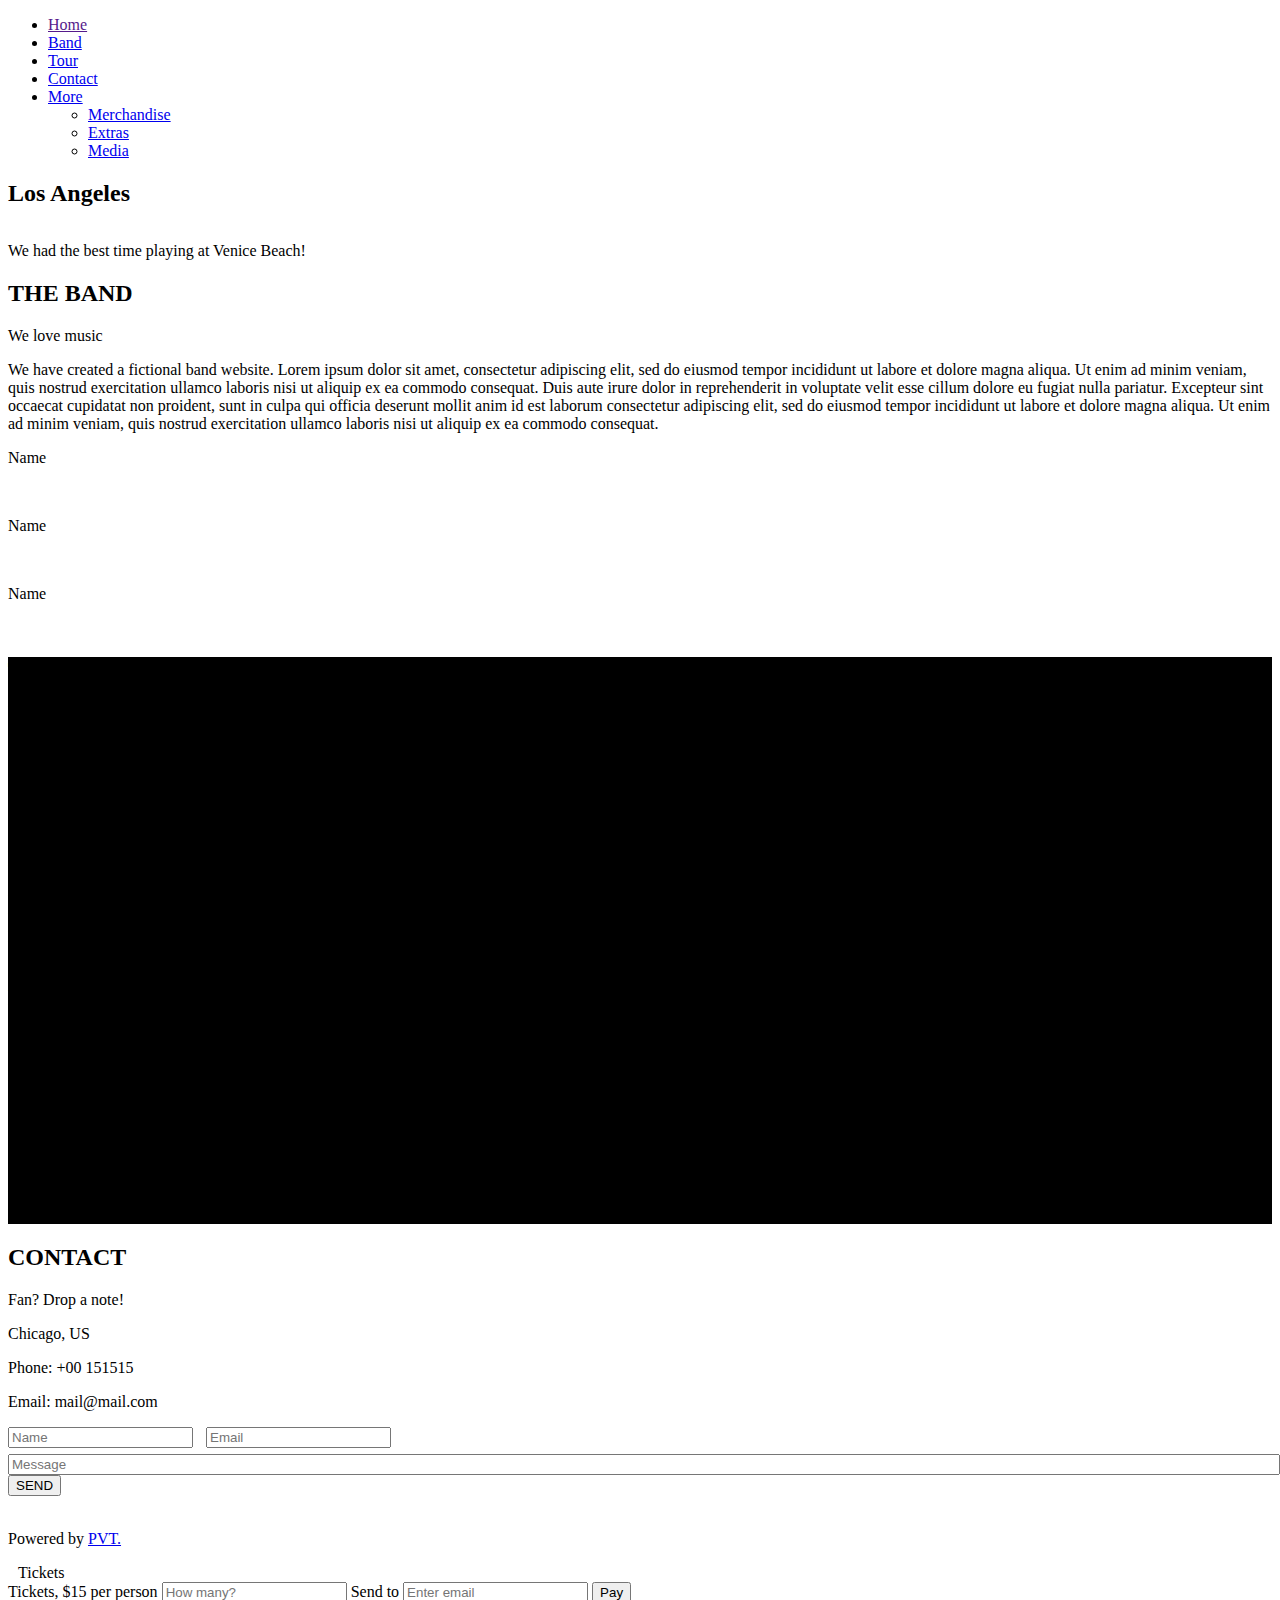
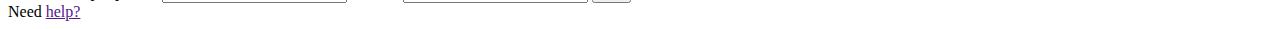
==== index.html @ a9944aa5 "Add index.html" ====
<!DOCTYPE html>
<html lang="en">
<head>
    <!-- 
        LAYOUT
        1. Header
        2. Banner/Slider
        3. Nav (horizontal/vertical)
        4. Content
        5. Footer
     -->

     <!-- 
        Responsive
        1. PC (>=1024 px)
        2. Tablet(>=704px and <1024px)
        3. Mobile(<740px)
     -->
    <meta charset="UTF-8">
    <meta http-equiv="X-UA-Compatible" content="IE=edge">
    <meta name="viewport" content="width=device-width, initial-scale=1.0">
    <title>Toi CR</title>
    <link rel="icon" href="https://scontent.fhan4-1.fna.fbcdn.net/v/t39.30808-6/295142651_3194529504198590_6933057784013454180_n.jpg?_nc_cat=105&ccb=1-7&_nc_sid=09cbfe&_nc_ohc=tdQ7doI9kyIAX8gfDGv&_nc_ht=scontent.fhan4-1.fna&oh=00_AfDoJJY4pIcLF_WydMAQO02Ttpgxc5-F-GtIVw9Jid8Vvg&oe=63EF128C" type="image/x-icon" />
    <link rel="stylesheet" href="./assets/css/style.css">
    <link rel="stylesheet" href="./assets/themify-icons/themify-icons.css">
</head>
<body>
    <div id="main">
        <div id="header">
            <ul id="nav">
                <li><a href="">Home</a></li>
                <li><a href="#slider">Band</a></li>
                <li><a href="#content">Tour</a></li>
                <li><a href="#contact-id">Contact</a></li>
                <li>
                    <a href="#">
                        More
                        <i class="ti-angle-down"></i>
                    </a>
                    <ul class="subnav">
                        <li><a href="#">Merchandise</a></li>
                        <li><a href="#">Extras</a></li>
                        <li><a href="#">Media</a></li>
                    </ul>
                </li>
            </ul>

            <!-- Search button -->
            <div class="header-search ti-search"></div>
        </div>

        <div id="slider">
            <div class="text-content">
                <h2 style="padding-bottom: 15px;">Los Angeles</h2>
                <p>We had the best time playing at Venice Beach!</p>
            </div>
        </div>

        <div id="content">
            <!-- About -->
            <div class="about-section" style="background-color: white;">
                <h2 class="content-head" style="background-color: white;">THE BAND</h2>
                <div class="slogan">We love music</div>
                <p class="about-content">We have created a fictional band website. Lorem ipsum dolor sit amet, consectetur adipiscing elit, sed do eiusmod tempor incididunt ut labore et dolore magna aliqua. Ut enim ad minim veniam, quis nostrud exercitation ullamco laboris nisi ut aliquip ex ea commodo consequat. Duis aute irure dolor in reprehenderit in voluptate velit esse cillum dolore eu fugiat nulla pariatur. Excepteur sint occaecat cupidatat non proident, sunt in culpa qui officia deserunt mollit anim id est laborum consectetur adipiscing elit, sed do eiusmod tempor incididunt ut labore et dolore magna aliqua. Ut enim ad minim veniam, quis nostrud exercitation ullamco laboris nisi ut aliquip ex ea commodo consequat.</p>

                <div class="member-list">
                    <div class="member-item">
                        <p class="name-member">Name</p>
                        <img src="https://www.w3schools.com/w3images/bandmember.jpg" alt="" class="image-member">
                    </div>

                    <div class="member-item">
                        <p class="name-member">Name</p>
                        <img src="https://www.w3schools.com/w3images/bandmember.jpg" alt="" class="image-member">
                    </div>

                    <div class="member-item">
                        <p class="name-member">Name</p>
                        <img src="https://www.w3schools.com/w3images/bandmember.jpg" alt="" class="image-member">
                    </div>
                    <div class="clear"></div>
                </div>

            </div>

            <!-- Tour -->
            <div class="tour-section">
                <div class="about-section" style="background-color: black;">
                    <h2 class="content-head">TOUR DATES</h2>
                    <div class="slogan">Remember to book your tickets!</div>
                    <ul class="ticket-list">
                        <li>September <span class="sold-out">Sold out</span></li>
                        <li>October <span class="sold-out">Sold out</span></li>
                        <li>November <span class="quantity">3</span></li>
                    </ul>
                    <div class="place">
                        <div class="place-infor">
                            <img src="https://www.w3schools.com/w3images/newyork.jpg" alt="" class="place-img">
                            <div class="place-desc">
                                <h2 class="city">New York</h2>
                                <div class="date">Fri 27 Nov 2016</div>
                                <div class="description">Praesent tincidunt sed tellus ut rutrum sed vitae justo.</div>
                                <div class="btn js-buy-ticket">Buy Tickets</div>
                            </div>
                        </div>
    
                        <div class="place-infor">
                            <img src="https://www.w3schools.com/w3images/paris.jpg" alt="" class="place-img">
                            <div class="place-desc">
                                <h2 class="city">Paris</h2>
                                <div class="date">Sat 28 Nov 2016</div>
                                <div class="description">Praesent tincidunt sed tellus ut rutrum sed vitae justo.</div>
                                <div class="btn js-buy-ticket">Buy Tickets</div>
                            </div>
                        </div>
    
                        <div class="place-infor">
                            <img src="https://www.w3schools.com/w3images/sanfran.jpg" alt="" class="place-img">
                            <div class="place-desc">
                                <h2 class="city">San Francisco</h2>
                                <div class="date">Sun 29 Nov 2016</div>
                                <div class="description">Praesent tincidunt sed tellus ut rutrum sed vitae justo.</div>
                                <div class="btn js-buy-ticket">Buy Tickets</div>
                            </div>
                        </div>
                        <div class="clear"></div>
                    </div>
                </div>

            </div>

            <!-- Contact -->
            <div id="contact-id" class="about-section">
                <h2 class="content-head" style="background-color: white;">CONTACT</h2>
                <div class="slogan">Fan? Drop a note!</div>
                <div class="contact-content">
                    <div class="col-half">
                        <p><i class="ti-location-pin"></i> Chicago, US</p>
                        <p><i class="ti-mobile"></i> Phone: +00 151515</p>
                        <p><i class="ti-email"></i> Email: mail@mail.com</p>
                    </div>
                    <form action="">
                        <div class="col-half">
                            <input type="text" class="contact-input" required placeholder="Name">
                            <input type="email" class="contact-input" required placeholder="Email" style="margin-left: 9px;">                    
                            <input type="text" class="contact-input" required placeholder="Message" style="width: 100%; margin-top: 6px;">
                            <input type="submit" class="contact-submit" value="SEND">
                        </div>
                    </form>
                </div>
            </div>

        </div>

        <div id="map">
            <img src="https://www.w3schools.com/w3images/map.jpg" alt="" class="footer-image" style="width: 100%;">
        </div>

        <div class="footer">
            <div class="footer-icon">
                <p><a class="ti-facebook" href="https://www.facebook.com/profile.php?id=100009247154607"></a></p>
                <p><a class="ti-instagram" href=""></a></p>
                <p><a class="ti-pinterest" href=""></a></p>
                <p><a class="ti-github" href=""></a></p>
                <p><a class="ti-twitter" href=""></a></p>
                <p><a class="ti-linkedin" href=""></a></p>
            </div>
            <p class="footer-author">Powered by <a href="https://www.facebook.com/profile.php?id=100009247154607">PVT.</a></p>
        </div>
    </div>

    <div class="modal">
        <div class="modal-container">
            <header class="modal-header">
                <i class="ti-bag" style="margin-right: 10px;"></i>Tickets
                <i class="header-close ti-close"></i>                
            </header>

            <div class="modal-content">
                <label for="content-input-quantity" class="label-content">
                    <i class="ti-shopping-cart-full"></i>
                    Tickets, $15 per person
                </label>
                
                <input type="text" id="content-input-quantity" class="input-content" placeholder="How many?">
        
                <label for="content-input-email" class="label-content">
                    <i class="ti-user"></i>
                    Send to
                </label>

                <input type="email" id="content-input-email" class="input-content" placeholder="Enter email">
                
                <button class="pay-btn">
                    Pay<i class="pay-btn-icon ti-check"></i>
                </button>
            </div>

            <div class="modal-footer">
                <span>Need <a href="" class="footer-link">help?</a></span>
            </div>

            <div class="modal-footer">

            </div>
        </div>
    </div>
    <script>
        const buyBtns = document.querySelectorAll('.js-buy-ticket')
        const modal = document.querySelector('.modal')
        const modalClose = document.querySelector('.header-close')
        const modalContainer = document.querySelector('.modal-container')

        function hideBuyTicket(){
            modal.classList.remove('open')
        }

        modalClose.addEventListener('click', hideBuyTicket)

        function showBuyTicket(){
            modal.classList.add('open')
        }

        for(let buyBtn of buyBtns){
            buyBtn.addEventListener('click', showBuyTicket)
        }

        modalContainer.addEventListener('click', function(event) {
            event.stopPropagation()
        })
        modal.addEventListener('click', hideBuyTicket)
    </script>
</body>
</html>
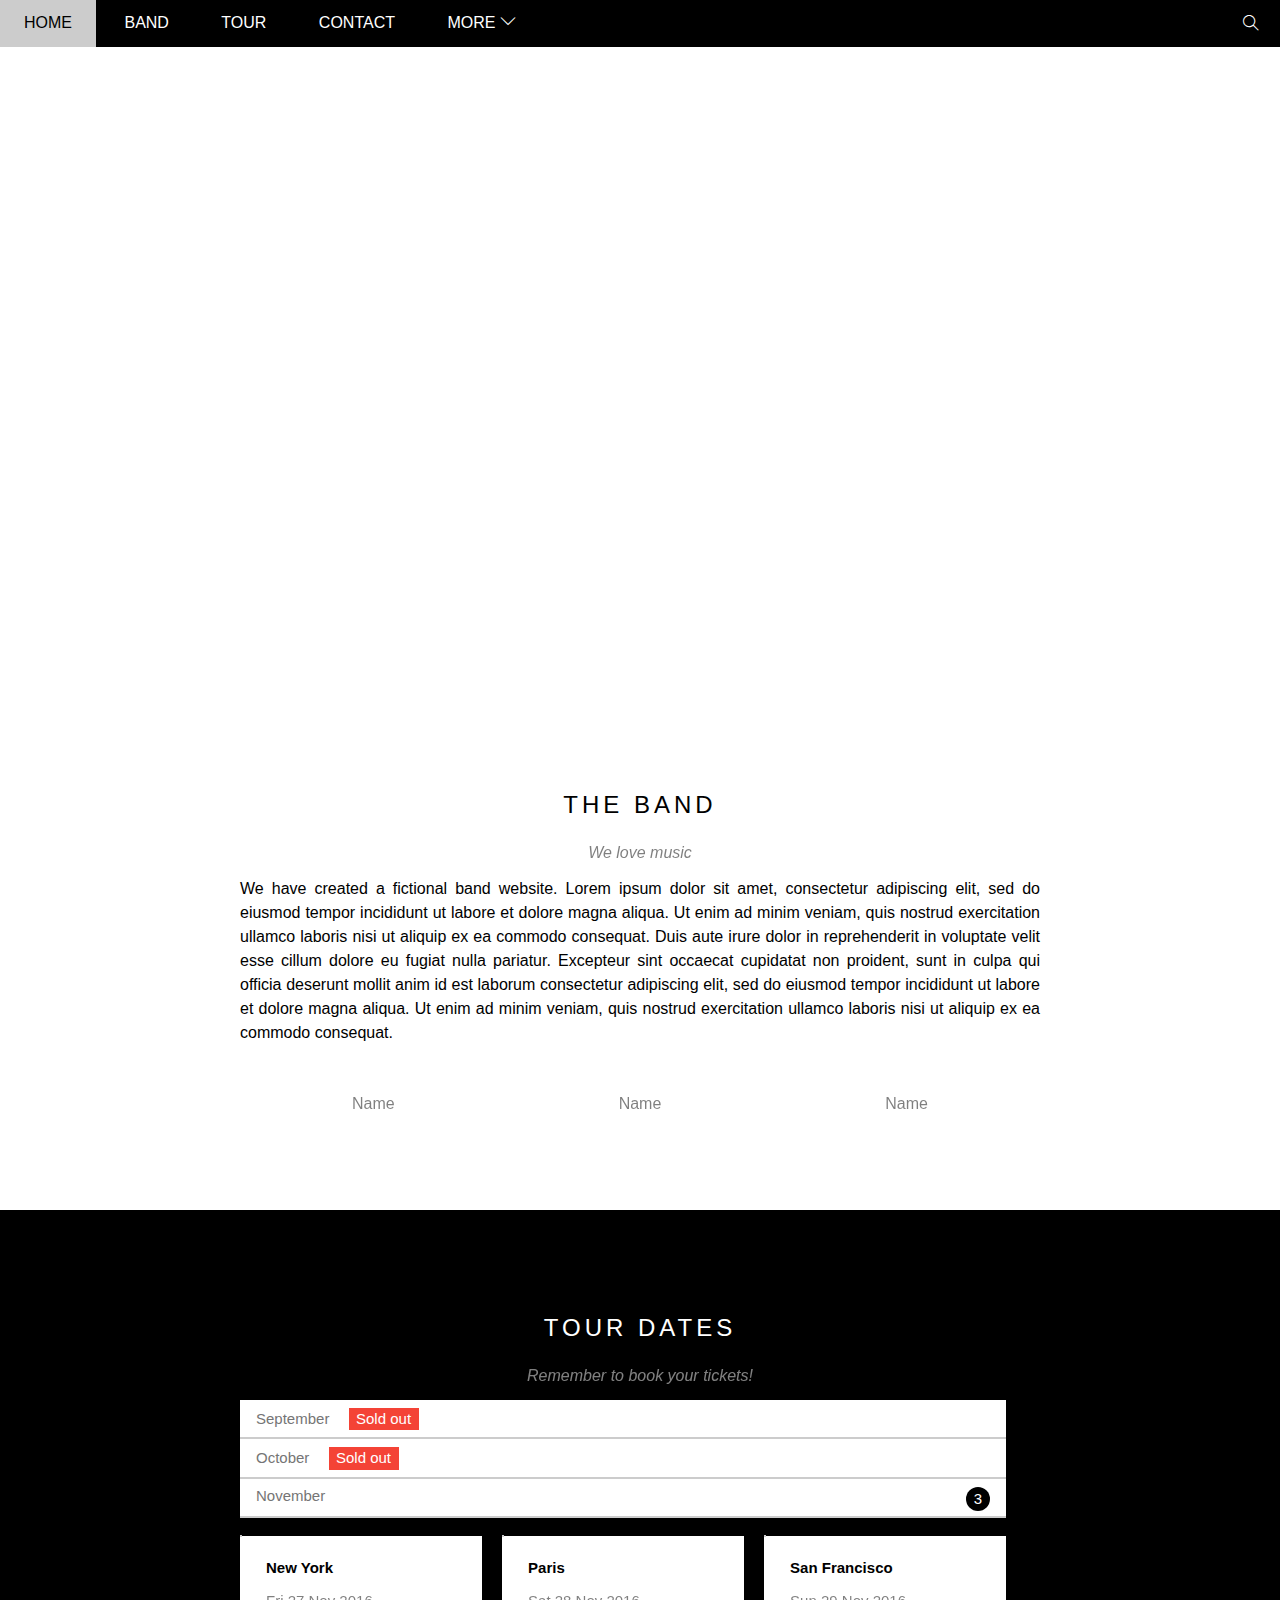
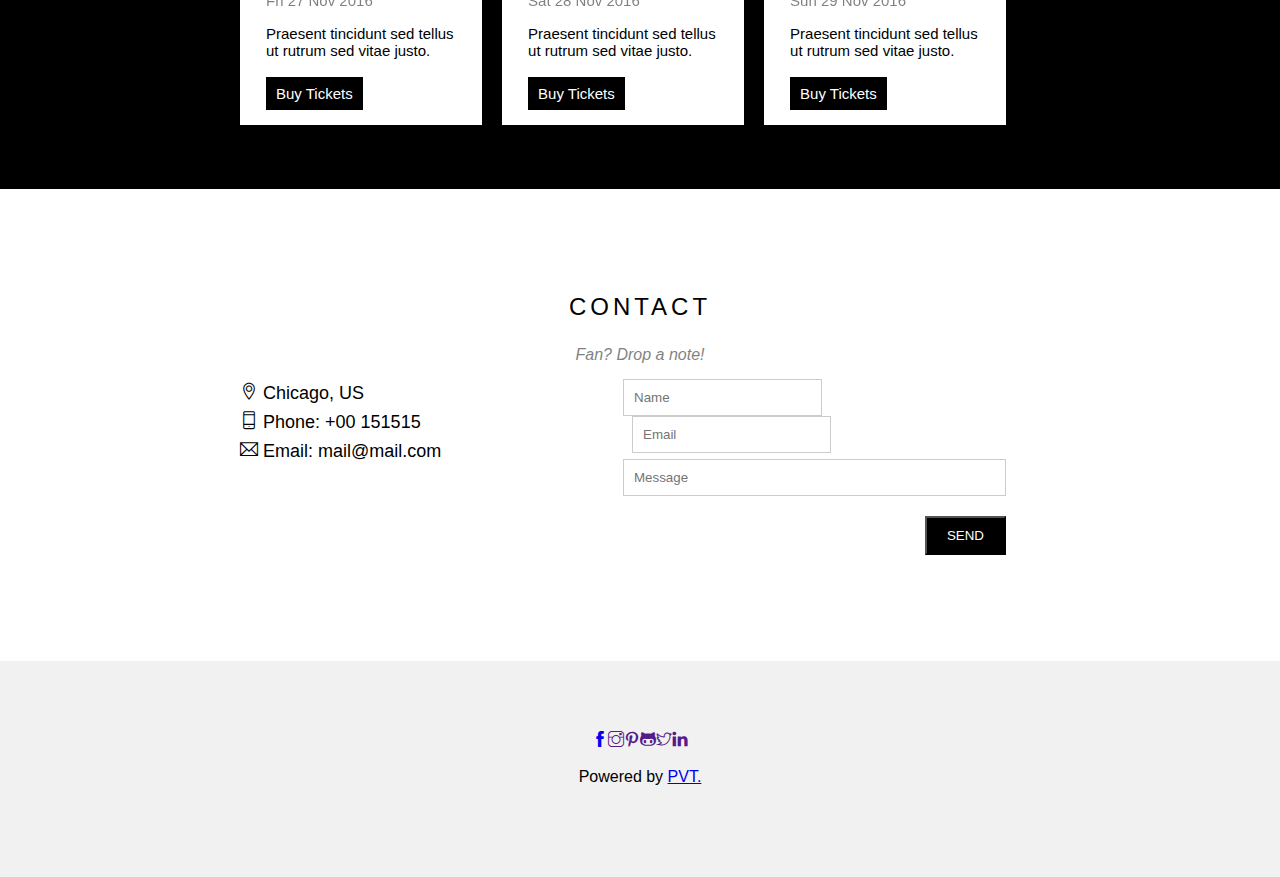
==== commit 8c407ba6: "kk" ====
--- a/index.html
+++ b/index.html
@@ -16,6 +16,12 @@
         2. Tablet(>=704px and <1024px)
         3. Mobile(<740px)
      -->
+
+     <!-- 
+        Git
+        1. git checkout -f
+        
+      -->
     <meta charset="UTF-8">
     <meta http-equiv="X-UA-Compatible" content="IE=edge">
     <meta name="viewport" content="width=device-width, initial-scale=1.0">
--- a/assets/css/style.css
+++ b/assets/css/style.css
@@ -0,0 +1,410 @@
+/* Reset CSS */
+/* Common class */
+*{
+    padding: 0;
+    margin: 0;
+    box-sizing: border-box;
+}
+
+html {
+    font-family: Arial, Helvetica, sans-serif;
+    scroll-behavior: smooth;
+}
+
+.clear{
+    clear: both;
+}
+
+.col-half{
+    width: 50%;
+    float: left;
+}
+/* 
+1. vị trí
+2. kích thước
+3. màu sắc
+4. font
+*/
+
+/* Main */
+#header {
+    background-color: black;
+    height: 46.5px;
+    width: 100%;
+    position: fixed;
+    top:0;
+}
+
+#nav li{
+    display: inline-block;
+    color: white;
+}
+
+#nav > li > a {
+    color: white;
+    text-transform: uppercase;
+}
+#nav li a {
+    /* color:white; */
+    text-decoration: none;
+    line-height: 46.5px;
+    padding: 0 24px;
+    position: relative;
+}
+
+#nav li:hover .subnav{
+    display: grid;
+}
+
+#nav .subnav li:hover,
+#nav > li:hover > a {
+    background-color: #ccc;
+    display: inline-block;
+    color: #000;
+}
+
+#nav {
+    display: inline-block;
+}
+#header .header-search{
+    float: right;
+    color: white;
+    line-height: 46.5px;
+    padding: 0 21px;
+}
+
+#header .header-search:hover{
+    background-color: red;
+    color:yellow;
+}
+
+
+#nav .subnav {
+    display: none; 
+    position: absolute;
+    
+    background-color: #fff;
+    box-shadow: 0 0 5px black;
+}
+#nav .subnav li a {
+    padding: 0 16px;
+}
+
+#slider {
+    padding-top: 50%;
+    margin-top: 46.5px;
+    background-image: url("https://www.w3schools.com/w3images/la.jpg");
+    background-position: top;
+    background-position: center;
+    background-size: cover;
+    background-repeat: no-repeat;
+    position: relative;
+}
+
+#slider .text-content{
+    position: absolute;
+    color: white;
+    bottom: 40px;
+    left: 50%;
+    transform: translate(-50%);
+    text-align: center;
+}
+
+
+#content .about-section {
+    width: 800px;
+    margin-left:auto;
+    margin-right: auto;
+    padding: 64px 0;
+    background-color: white;
+}
+
+#content .about-section .content-head{
+    text-align: center;
+    padding: 10px 0;
+    font-weight: 300;
+    letter-spacing: 4px;
+    background-color: black;
+}
+
+#content .about-section .slogan{
+    text-align: center;
+    font-style: italic;
+    opacity: 0.5;
+    padding: 15px 0 ;
+}
+
+#content .about-section .about-content{
+    line-height: 1.5;
+    text-align: justify;
+}
+#content .member-list{
+    margin-top: 50px;
+}
+#content .member-item{
+    width: 33.333333%;
+    float: left;
+    text-align: center;
+    
+}
+
+#content .image-member{
+    border-radius: 5px;
+    width: 154px;   
+}
+
+#content .name-member{
+    margin-bottom: 15px;
+    opacity: 0.5;
+}
+
+.tour-section {
+    background-color: black;
+    display: flex;
+    color: white;
+    
+}
+
+.ticket-list{
+    background-color: white;
+    color: black;
+    list-style: none;
+    width: 766px;
+}
+
+.ticket-list li{
+    padding: 8px 16px;
+    border-bottom: 2px solid #ccc;
+    height: 39.5px;
+    font-size: 15px;
+    color: #757575;
+}
+
+.ticket-list .sold-out{
+    background-color: #F44336;
+    color: white;
+    display: inline-block;
+    width: 70px;
+    height: 22.5px;
+    text-align: center;
+    line-height: 22.5px;
+    margin-left: 15px;
+}
+
+.ticket-list .quantity{
+    float:right;
+    background-color: black;
+    color:white;
+    width: 24px;
+    height: 24px;
+    text-align: center;
+    line-height: 24px;
+    border-radius: 50%;
+}
+
+/* Place  Infor */
+.about-section{
+    /* margin-right: 32.5px; */
+    margin-top: 30px;
+    background-color: black;
+}
+.place .place-infor{
+    display: inline-block;
+    /* float: left; */
+    width:32.2%;
+    margin-left: -8px;
+    margin-right: 8px;
+    padding: 0 8px;
+    
+}
+
+.place-infor img:hover{
+    opacity: 0.5;
+}
+.place .place-desc{
+    color: black;
+    background-color: white;
+    padding: 15px 16px;
+    font-size : 15px;
+}
+
+.place .place-img{
+    width: 100%;
+    margin-bottom: -5px;
+    border: 1px solid #ccc;
+}
+
+.place-desc .city{
+    padding: 8px 10px;
+    font-size: 15px;
+}
+.place-desc .date{
+    padding: 8px 10px;
+    opacity: 0.5;
+}
+.place-desc .description{
+    padding: 8px 10px;
+}
+.place-desc .btn{
+    padding: 8px 10px;
+    margin-left: 10px;
+    margin-top: 10px;
+    background-color: black;
+    color: white;
+    display: inline-block;
+    cursor: pointer;
+}
+
+.place-desc .btn:hover{
+    background-color: #757575;
+    color:black;
+}
+.modal{
+    display: none;
+}
+.modal.open{
+    position: fixed;
+    top :0;
+    right: 0;
+    left: 0;
+    bottom: 0;
+    background-color: rgba(0, 0, 0, 0.4);
+    display: flex;
+    align-items: center;
+    justify-content: center;
+}
+
+.modal-container{
+    background-color: #fff;
+    width: 900px;
+    min-height: 200px;
+    font-size: 15px;
+    max-width: calc(100% - 32px);
+    animation: modalFadeIn ease 0.2s;  
+}
+.modal-header{
+    height: 129px;
+    background-color: #009688;
+    color: white;
+    text-align: center;
+    line-height: 129px;
+    font-size: 30px;
+    font-weight: 50;
+    position: relative;
+}
+
+.modal-header .header-close{
+    position: absolute;
+    color: white;
+    right: 0;
+    top : 0;
+    padding: 16px 16px;
+    font-size: 20px;
+    cursor: pointer;
+}
+
+.modal-header .header-close:hover{
+    color:black;
+    background-color: #ccc;
+}
+
+.modal-content{
+    margin: 15px 10px;
+    padding: 8px;
+}
+
+.modal-content label{
+    display: block;
+    font-family: 'Lato', sans-serif;
+    font-size: 15px;
+    font-weight: 520;
+    color: black;
+    cursor: pointer;
+}
+
+.modal-content input{
+    width: 100%;
+    padding: 10px;
+    border: 2px solid #ccc;
+    margin-top: 5px;
+    margin-bottom: 20px;
+}
+
+.modal-content .pay-btn{
+    width: 100%;
+    padding: 20px;
+    background-color: #009688;
+    border: none;
+    font-family: 'Lato', sans-serif;
+    font-weight: bold;
+    font-size: 20px;
+    text-transform: uppercase;
+    color: white;
+}
+
+.modal-content .pay-btn-icon{
+    font-weight:bolder;
+    margin-left: 5px;
+}
+
+.modal-footer{
+    text-align: right;
+    margin: 20px 20px;
+}
+
+.modal-footer .footer-link{
+    color: #2196F3;
+}
+
+.about-section .contact-content{
+    width: 766px;
+    min-height: 200px;
+    font-size: 15px;
+    font-size: 18px;
+    line-height: 1.6;
+}
+
+.contact-content .contact-input{
+    padding: 10px 10px;
+    border: 1px solid #ccc;
+}
+
+.contact-content .contact-submit{
+    margin-top: 20px;
+    float: right;
+    background-color: black;
+    color: white;
+    padding: 10px 20px;
+}
+
+.footer{
+    width: 100%;
+    min-height: 200px;
+    line-height: 200px;
+    background-color: #F1F1F1;
+}
+
+.footer .footer-icon{
+    justify-content: center;
+    display: flex;
+    text-align: center;
+}
+.footer .footer-icon a{
+    float: left;
+    cursor: pointer;
+    text-decoration: none;
+    transform: translateY(70px);
+}
+
+.footer p{
+    
+    text-align: center;
+}
+@keyframes modalFadeIn {
+    from{
+        transform: translateY(-100px);
+    }
+    to{
+        transform: translateY(0);
+    }
+}
--- a/assets/themify-icons/themify-icons.css
+++ b/assets/themify-icons/themify-icons.css
@@ -0,0 +1,1081 @@
+@font-face {
+	font-family: 'themify';
+	src:url('fonts/themify.eot?-fvbane');
+	src:url('fonts/themify.eot?#iefix-fvbane') format('embedded-opentype'),
+		url('fonts/themify.woff?-fvbane') format('woff'),
+		url('fonts/themify.ttf?-fvbane') format('truetype'),
+		url('fonts/themify.svg?-fvbane#themify') format('svg');
+	font-weight: normal;
+	font-style: normal;
+}
+
+[class^="ti-"], [class*=" ti-"] {
+	font-family: 'themify';
+	
+	font-style: normal;
+	font-weight: normal;
+	font-variant: normal;
+	text-transform: none;
+	line-height: 1;
+
+	/* Better Font Rendering =========== */
+	-webkit-font-smoothing: antialiased;
+	-moz-osx-font-smoothing: grayscale;
+}
+
+.ti-wand:before {
+	content: "\e600";
+}
+.ti-volume:before {
+	content: "\e601";
+}
+.ti-user:before {
+	content: "\e602";
+}
+.ti-unlock:before {
+	content: "\e603";
+}
+.ti-unlink:before {
+	content: "\e604";
+}
+.ti-trash:before {
+	content: "\e605";
+}
+.ti-thought:before {
+	content: "\e606";
+}
+.ti-target:before {
+	content: "\e607";
+}
+.ti-tag:before {
+	content: "\e608";
+}
+.ti-tablet:before {
+	content: "\e609";
+}
+.ti-star:before {
+	content: "\e60a";
+}
+.ti-spray:before {
+	content: "\e60b";
+}
+.ti-signal:before {
+	content: "\e60c";
+}
+.ti-shopping-cart:before {
+	content: "\e60d";
+}
+.ti-shopping-cart-full:before {
+	content: "\e60e";
+}
+.ti-settings:before {
+	content: "\e60f";
+}
+.ti-search:before {
+	content: "\e610";
+}
+.ti-zoom-in:before {
+	content: "\e611";
+}
+.ti-zoom-out:before {
+	content: "\e612";
+}
+.ti-cut:before {
+	content: "\e613";
+}
+.ti-ruler:before {
+	content: "\e614";
+}
+.ti-ruler-pencil:before {
+	content: "\e615";
+}
+.ti-ruler-alt:before {
+	content: "\e616";
+}
+.ti-bookmark:before {
+	content: "\e617";
+}
+.ti-bookmark-alt:before {
+	content: "\e618";
+}
+.ti-reload:before {
+	content: "\e619";
+}
+.ti-plus:before {
+	content: "\e61a";
+}
+.ti-pin:before {
+	content: "\e61b";
+}
+.ti-pencil:before {
+	content: "\e61c";
+}
+.ti-pencil-alt:before {
+	content: "\e61d";
+}
+.ti-paint-roller:before {
+	content: "\e61e";
+}
+.ti-paint-bucket:before {
+	content: "\e61f";
+}
+.ti-na:before {
+	content: "\e620";
+}
+.ti-mobile:before {
+	content: "\e621";
+}
+.ti-minus:before {
+	content: "\e622";
+}
+.ti-medall:before {
+	content: "\e623";
+}
+.ti-medall-alt:before {
+	content: "\e624";
+}
+.ti-marker:before {
+	content: "\e625";
+}
+.ti-marker-alt:before {
+	content: "\e626";
+}
+.ti-arrow-up:before {
+	content: "\e627";
+}
+.ti-arrow-right:before {
+	content: "\e628";
+}
+.ti-arrow-left:before {
+	content: "\e629";
+}
+.ti-arrow-down:before {
+	content: "\e62a";
+}
+.ti-lock:before {
+	content: "\e62b";
+}
+.ti-location-arrow:before {
+	content: "\e62c";
+}
+.ti-link:before {
+	content: "\e62d";
+}
+.ti-layout:before {
+	content: "\e62e";
+}
+.ti-layers:before {
+	content: "\e62f";
+}
+.ti-layers-alt:before {
+	content: "\e630";
+}
+.ti-key:before {
+	content: "\e631";
+}
+.ti-import:before {
+	content: "\e632";
+}
+.ti-image:before {
+	content: "\e633";
+}
+.ti-heart:before {
+	content: "\e634";
+}
+.ti-heart-broken:before {
+	content: "\e635";
+}
+.ti-hand-stop:before {
+	content: "\e636";
+}
+.ti-hand-open:before {
+	content: "\e637";
+}
+.ti-hand-drag:before {
+	content: "\e638";
+}
+.ti-folder:before {
+	content: "\e639";
+}
+.ti-flag:before {
+	content: "\e63a";
+}
+.ti-flag-alt:before {
+	content: "\e63b";
+}
+.ti-flag-alt-2:before {
+	content: "\e63c";
+}
+.ti-eye:before {
+	content: "\e63d";
+}
+.ti-export:before {
+	content: "\e63e";
+}
+.ti-exchange-vertical:before {
+	content: "\e63f";
+}
+.ti-desktop:before {
+	content: "\e640";
+}
+.ti-cup:before {
+	content: "\e641";
+}
+.ti-crown:before {
+	content: "\e642";
+}
+.ti-comments:before {
+	content: "\e643";
+}
+.ti-comment:before {
+	content: "\e644";
+}
+.ti-comment-alt:before {
+	content: "\e645";
+}
+.ti-close:before {
+	content: "\e646";
+}
+.ti-clip:before {
+	content: "\e647";
+}
+.ti-angle-up:before {
+	content: "\e648";
+}
+.ti-angle-right:before {
+	content: "\e649";
+}
+.ti-angle-left:before {
+	content: "\e64a";
+}
+.ti-angle-down:before {
+	content: "\e64b";
+}
+.ti-check:before {
+	content: "\e64c";
+}
+.ti-check-box:before {
+	content: "\e64d";
+}
+.ti-camera:before {
+	content: "\e64e";
+}
+.ti-announcement:before {
+	content: "\e64f";
+}
+.ti-brush:before {
+	content: "\e650";
+}
+.ti-briefcase:before {
+	content: "\e651";
+}
+.ti-bolt:before {
+	content: "\e652";
+}
+.ti-bolt-alt:before {
+	content: "\e653";
+}
+.ti-blackboard:before {
+	content: "\e654";
+}
+.ti-bag:before {
+	content: "\e655";
+}
+.ti-move:before {
+	content: "\e656";
+}
+.ti-arrows-vertical:before {
+	content: "\e657";
+}
+.ti-arrows-horizontal:before {
+	content: "\e658";
+}
+.ti-fullscreen:before {
+	content: "\e659";
+}
+.ti-arrow-top-right:before {
+	content: "\e65a";
+}
+.ti-arrow-top-left:before {
+	content: "\e65b";
+}
+.ti-arrow-circle-up:before {
+	content: "\e65c";
+}
+.ti-arrow-circle-right:before {
+	content: "\e65d";
+}
+.ti-arrow-circle-left:before {
+	content: "\e65e";
+}
+.ti-arrow-circle-down:before {
+	content: "\e65f";
+}
+.ti-angle-double-up:before {
+	content: "\e660";
+}
+.ti-angle-double-right:before {
+	content: "\e661";
+}
+.ti-angle-double-left:before {
+	content: "\e662";
+}
+.ti-angle-double-down:before {
+	content: "\e663";
+}
+.ti-zip:before {
+	content: "\e664";
+}
+.ti-world:before {
+	content: "\e665";
+}
+.ti-wheelchair:before {
+	content: "\e666";
+}
+.ti-view-list:before {
+	content: "\e667";
+}
+.ti-view-list-alt:before {
+	content: "\e668";
+}
+.ti-view-grid:before {
+	content: "\e669";
+}
+.ti-uppercase:before {
+	content: "\e66a";
+}
+.ti-upload:before {
+	content: "\e66b";
+}
+.ti-underline:before {
+	content: "\e66c";
+}
+.ti-truck:before {
+	content: "\e66d";
+}
+.ti-timer:before {
+	content: "\e66e";
+}
+.ti-ticket:before {
+	content: "\e66f";
+}
+.ti-thumb-up:before {
+	content: "\e670";
+}
+.ti-thumb-down:before {
+	content: "\e671";
+}
+.ti-text:before {
+	content: "\e672";
+}
+.ti-stats-up:before {
+	content: "\e673";
+}
+.ti-stats-down:before {
+	content: "\e674";
+}
+.ti-split-v:before {
+	content: "\e675";
+}
+.ti-split-h:before {
+	content: "\e676";
+}
+.ti-smallcap:before {
+	content: "\e677";
+}
+.ti-shine:before {
+	content: "\e678";
+}
+.ti-shift-right:before {
+	content: "\e679";
+}
+.ti-shift-left:before {
+	content: "\e67a";
+}
+.ti-shield:before {
+	content: "\e67b";
+}
+.ti-notepad:before {
+	content: "\e67c";
+}
+.ti-server:before {
+	content: "\e67d";
+}
+.ti-quote-right:before {
+	content: "\e67e";
+}
+.ti-quote-left:before {
+	content: "\e67f";
+}
+.ti-pulse:before {
+	content: "\e680";
+}
+.ti-printer:before {
+	content: "\e681";
+}
+.ti-power-off:before {
+	content: "\e682";
+}
+.ti-plug:before {
+	content: "\e683";
+}
+.ti-pie-chart:before {
+	content: "\e684";
+}
+.ti-paragraph:before {
+	content: "\e685";
+}
+.ti-panel:before {
+	content: "\e686";
+}
+.ti-package:before {
+	content: "\e687";
+}
+.ti-music:before {
+	content: "\e688";
+}
+.ti-music-alt:before {
+	content: "\e689";
+}
+.ti-mouse:before {
+	content: "\e68a";
+}
+.ti-mouse-alt:before {
+	content: "\e68b";
+}
+.ti-money:before {
+	content: "\e68c";
+}
+.ti-microphone:before {
+	content: "\e68d";
+}
+.ti-menu:before {
+	content: "\e68e";
+}
+.ti-menu-alt:before {
+	content: "\e68f";
+}
+.ti-map:before {
+	content: "\e690";
+}
+.ti-map-alt:before {
+	content: "\e691";
+}
+.ti-loop:before {
+	content: "\e692";
+}
+.ti-location-pin:before {
+	content: "\e693";
+}
+.ti-list:before {
+	content: "\e694";
+}
+.ti-light-bulb:before {
+	content: "\e695";
+}
+.ti-Italic:before {
+	content: "\e696";
+}
+.ti-info:before {
+	content: "\e697";
+}
+.ti-infinite:before {
+	content: "\e698";
+}
+.ti-id-badge:before {
+	content: "\e699";
+}
+.ti-hummer:before {
+	content: "\e69a";
+}
+.ti-home:before {
+	content: "\e69b";
+}
+.ti-help:before {
+	content: "\e69c";
+}
+.ti-headphone:before {
+	content: "\e69d";
+}
+.ti-harddrives:before {
+	content: "\e69e";
+}
+.ti-harddrive:before {
+	content: "\e69f";
+}
+.ti-gift:before {
+	content: "\e6a0";
+}
+.ti-game:before {
+	content: "\e6a1";
+}
+.ti-filter:before {
+	content: "\e6a2";
+}
+.ti-files:before {
+	content: "\e6a3";
+}
+.ti-file:before {
+	content: "\e6a4";
+}
+.ti-eraser:before {
+	content: "\e6a5";
+}
+.ti-envelope:before {
+	content: "\e6a6";
+}
+.ti-download:before {
+	content: "\e6a7";
+}
+.ti-direction:before {
+	content: "\e6a8";
+}
+.ti-direction-alt:before {
+	content: "\e6a9";
+}
+.ti-dashboard:before {
+	content: "\e6aa";
+}
+.ti-control-stop:before {
+	content: "\e6ab";
+}
+.ti-control-shuffle:before {
+	content: "\e6ac";
+}
+.ti-control-play:before {
+	content: "\e6ad";
+}
+.ti-control-pause:before {
+	content: "\e6ae";
+}
+.ti-control-forward:before {
+	content: "\e6af";
+}
+.ti-control-backward:before {
+	content: "\e6b0";
+}
+.ti-cloud:before {
+	content: "\e6b1";
+}
+.ti-cloud-up:before {
+	content: "\e6b2";
+}
+.ti-cloud-down:before {
+	content: "\e6b3";
+}
+.ti-clipboard:before {
+	content: "\e6b4";
+}
+.ti-car:before {
+	content: "\e6b5";
+}
+.ti-calendar:before {
+	content: "\e6b6";
+}
+.ti-book:before {
+	content: "\e6b7";
+}
+.ti-bell:before {
+	content: "\e6b8";
+}
+.ti-basketball:before {
+	content: "\e6b9";
+}
+.ti-bar-chart:before {
+	content: "\e6ba";
+}
+.ti-bar-chart-alt:before {
+	content: "\e6bb";
+}
+.ti-back-right:before {
+	content: "\e6bc";
+}
+.ti-back-left:before {
+	content: "\e6bd";
+}
+.ti-arrows-corner:before {
+	content: "\e6be";
+}
+.ti-archive:before {
+	content: "\e6bf";
+}
+.ti-anchor:before {
+	content: "\e6c0";
+}
+.ti-align-right:before {
+	content: "\e6c1";
+}
+.ti-align-left:before {
+	content: "\e6c2";
+}
+.ti-align-justify:before {
+	content: "\e6c3";
+}
+.ti-align-center:before {
+	content: "\e6c4";
+}
+.ti-alert:before {
+	content: "\e6c5";
+}
+.ti-alarm-clock:before {
+	content: "\e6c6";
+}
+.ti-agenda:before {
+	content: "\e6c7";
+}
+.ti-write:before {
+	content: "\e6c8";
+}
+.ti-window:before {
+	content: "\e6c9";
+}
+.ti-widgetized:before {
+	content: "\e6ca";
+}
+.ti-widget:before {
+	content: "\e6cb";
+}
+.ti-widget-alt:before {
+	content: "\e6cc";
+}
+.ti-wallet:before {
+	content: "\e6cd";
+}
+.ti-video-clapper:before {
+	content: "\e6ce";
+}
+.ti-video-camera:before {
+	content: "\e6cf";
+}
+.ti-vector:before {
+	content: "\e6d0";
+}
+.ti-themify-logo:before {
+	content: "\e6d1";
+}
+.ti-themify-favicon:before {
+	content: "\e6d2";
+}
+.ti-themify-favicon-alt:before {
+	content: "\e6d3";
+}
+.ti-support:before {
+	content: "\e6d4";
+}
+.ti-stamp:before {
+	content: "\e6d5";
+}
+.ti-split-v-alt:before {
+	content: "\e6d6";
+}
+.ti-slice:before {
+	content: "\e6d7";
+}
+.ti-shortcode:before {
+	content: "\e6d8";
+}
+.ti-shift-right-alt:before {
+	content: "\e6d9";
+}
+.ti-shift-left-alt:before {
+	content: "\e6da";
+}
+.ti-ruler-alt-2:before {
+	content: "\e6db";
+}
+.ti-receipt:before {
+	content: "\e6dc";
+}
+.ti-pin2:before {
+	content: "\e6dd";
+}
+.ti-pin-alt:before {
+	content: "\e6de";
+}
+.ti-pencil-alt2:before {
+	content: "\e6df";
+}
+.ti-palette:before {
+	content: "\e6e0";
+}
+.ti-more:before {
+	content: "\e6e1";
+}
+.ti-more-alt:before {
+	content: "\e6e2";
+}
+.ti-microphone-alt:before {
+	content: "\e6e3";
+}
+.ti-magnet:before {
+	content: "\e6e4";
+}
+.ti-line-double:before {
+	content: "\e6e5";
+}
+.ti-line-dotted:before {
+	content: "\e6e6";
+}
+.ti-line-dashed:before {
+	content: "\e6e7";
+}
+.ti-layout-width-full:before {
+	content: "\e6e8";
+}
+.ti-layout-width-default:before {
+	content: "\e6e9";
+}
+.ti-layout-width-default-alt:before {
+	content: "\e6ea";
+}
+.ti-layout-tab:before {
+	content: "\e6eb";
+}
+.ti-layout-tab-window:before {
+	content: "\e6ec";
+}
+.ti-layout-tab-v:before {
+	content: "\e6ed";
+}
+.ti-layout-tab-min:before {
+	content: "\e6ee";
+}
+.ti-layout-slider:before {
+	content: "\e6ef";
+}
+.ti-layout-slider-alt:before {
+	content: "\e6f0";
+}
+.ti-layout-sidebar-right:before {
+	content: "\e6f1";
+}
+.ti-layout-sidebar-none:before {
+	content: "\e6f2";
+}
+.ti-layout-sidebar-left:before {
+	content: "\e6f3";
+}
+.ti-layout-placeholder:before {
+	content: "\e6f4";
+}
+.ti-layout-menu:before {
+	content: "\e6f5";
+}
+.ti-layout-menu-v:before {
+	content: "\e6f6";
+}
+.ti-layout-menu-separated:before {
+	content: "\e6f7";
+}
+.ti-layout-menu-full:before {
+	content: "\e6f8";
+}
+.ti-layout-media-right-alt:before {
+	content: "\e6f9";
+}
+.ti-layout-media-right:before {
+	content: "\e6fa";
+}
+.ti-layout-media-overlay:before {
+	content: "\e6fb";
+}
+.ti-layout-media-overlay-alt:before {
+	content: "\e6fc";
+}
+.ti-layout-media-overlay-alt-2:before {
+	content: "\e6fd";
+}
+.ti-layout-media-left-alt:before {
+	content: "\e6fe";
+}
+.ti-layout-media-left:before {
+	content: "\e6ff";
+}
+.ti-layout-media-center-alt:before {
+	content: "\e700";
+}
+.ti-layout-media-center:before {
+	content: "\e701";
+}
+.ti-layout-list-thumb:before {
+	content: "\e702";
+}
+.ti-layout-list-thumb-alt:before {
+	content: "\e703";
+}
+.ti-layout-list-post:before {
+	content: "\e704";
+}
+.ti-layout-list-large-image:before {
+	content: "\e705";
+}
+.ti-layout-line-solid:before {
+	content: "\e706";
+}
+.ti-layout-grid4:before {
+	content: "\e707";
+}
+.ti-layout-grid3:before {
+	content: "\e708";
+}
+.ti-layout-grid2:before {
+	content: "\e709";
+}
+.ti-layout-grid2-thumb:before {
+	content: "\e70a";
+}
+.ti-layout-cta-right:before {
+	content: "\e70b";
+}
+.ti-layout-cta-left:before {
+	content: "\e70c";
+}
+.ti-layout-cta-center:before {
+	content: "\e70d";
+}
+.ti-layout-cta-btn-right:before {
+	content: "\e70e";
+}
+.ti-layout-cta-btn-left:before {
+	content: "\e70f";
+}
+.ti-layout-column4:before {
+	content: "\e710";
+}
+.ti-layout-column3:before {
+	content: "\e711";
+}
+.ti-layout-column2:before {
+	content: "\e712";
+}
+.ti-layout-accordion-separated:before {
+	content: "\e713";
+}
+.ti-layout-accordion-merged:before {
+	content: "\e714";
+}
+.ti-layout-accordion-list:before {
+	content: "\e715";
+}
+.ti-ink-pen:before {
+	content: "\e716";
+}
+.ti-info-alt:before {
+	content: "\e717";
+}
+.ti-help-alt:before {
+	content: "\e718";
+}
+.ti-headphone-alt:before {
+	content: "\e719";
+}
+.ti-hand-point-up:before {
+	content: "\e71a";
+}
+.ti-hand-point-right:before {
+	content: "\e71b";
+}
+.ti-hand-point-left:before {
+	content: "\e71c";
+}
+.ti-hand-point-down:before {
+	content: "\e71d";
+}
+.ti-gallery:before {
+	content: "\e71e";
+}
+.ti-face-smile:before {
+	content: "\e71f";
+}
+.ti-face-sad:before {
+	content: "\e720";
+}
+.ti-credit-card:before {
+	content: "\e721";
+}
+.ti-control-skip-forward:before {
+	content: "\e722";
+}
+.ti-control-skip-backward:before {
+	content: "\e723";
+}
+.ti-control-record:before {
+	content: "\e724";
+}
+.ti-control-eject:before {
+	content: "\e725";
+}
+.ti-comments-smiley:before {
+	content: "\e726";
+}
+.ti-brush-alt:before {
+	content: "\e727";
+}
+.ti-youtube:before {
+	content: "\e728";
+}
+.ti-vimeo:before {
+	content: "\e729";
+}
+.ti-twitter:before {
+	content: "\e72a";
+}
+.ti-time:before {
+	content: "\e72b";
+}
+.ti-tumblr:before {
+	content: "\e72c";
+}
+.ti-skype:before {
+	content: "\e72d";
+}
+.ti-share:before {
+	content: "\e72e";
+}
+.ti-share-alt:before {
+	content: "\e72f";
+}
+.ti-rocket:before {
+	content: "\e730";
+}
+.ti-pinterest:before {
+	content: "\e731";
+}
+.ti-new-window:before {
+	content: "\e732";
+}
+.ti-microsoft:before {
+	content: "\e733";
+}
+.ti-list-ol:before {
+	content: "\e734";
+}
+.ti-linkedin:before {
+	content: "\e735";
+}
+.ti-layout-sidebar-2:before {
+	content: "\e736";
+}
+.ti-layout-grid4-alt:before {
+	content: "\e737";
+}
+.ti-layout-grid3-alt:before {
+	content: "\e738";
+}
+.ti-layout-grid2-alt:before {
+	content: "\e739";
+}
+.ti-layout-column4-alt:before {
+	content: "\e73a";
+}
+.ti-layout-column3-alt:before {
+	content: "\e73b";
+}
+.ti-layout-column2-alt:before {
+	content: "\e73c";
+}
+.ti-instagram:before {
+	content: "\e73d";
+}
+.ti-google:before {
+	content: "\e73e";
+}
+.ti-github:before {
+	content: "\e73f";
+}
+.ti-flickr:before {
+	content: "\e740";
+}
+.ti-facebook:before {
+	content: "\e741";
+}
+.ti-dropbox:before {
+	content: "\e742";
+}
+.ti-dribbble:before {
+	content: "\e743";
+}
+.ti-apple:before {
+	content: "\e744";
+}
+.ti-android:before {
+	content: "\e745";
+}
+.ti-save:before {
+	content: "\e746";
+}
+.ti-save-alt:before {
+	content: "\e747";
+}
+.ti-yahoo:before {
+	content: "\e748";
+}
+.ti-wordpress:before {
+	content: "\e749";
+}
+.ti-vimeo-alt:before {
+	content: "\e74a";
+}
+.ti-twitter-alt:before {
+	content: "\e74b";
+}
+.ti-tumblr-alt:before {
+	content: "\e74c";
+}
+.ti-trello:before {
+	content: "\e74d";
+}
+.ti-stack-overflow:before {
+	content: "\e74e";
+}
+.ti-soundcloud:before {
+	content: "\e74f";
+}
+.ti-sharethis:before {
+	content: "\e750";
+}
+.ti-sharethis-alt:before {
+	content: "\e751";
+}
+.ti-reddit:before {
+	content: "\e752";
+}
+.ti-pinterest-alt:before {
+	content: "\e753";
+}
+.ti-microsoft-alt:before {
+	content: "\e754";
+}
+.ti-linux:before {
+	content: "\e755";
+}
+.ti-jsfiddle:before {
+	content: "\e756";
+}
+.ti-joomla:before {
+	content: "\e757";
+}
+.ti-html5:before {
+	content: "\e758";
+}
+.ti-flickr-alt:before {
+	content: "\e759";
+}
+.ti-email:before {
+	content: "\e75a";
+}
+.ti-drupal:before {
+	content: "\e75b";
+}
+.ti-dropbox-alt:before {
+	content: "\e75c";
+}
+.ti-css3:before {
+	content: "\e75d";
+}
+.ti-rss:before {
+	content: "\e75e";
+}
+.ti-rss-alt:before {
+	content: "\e75f";
+}
